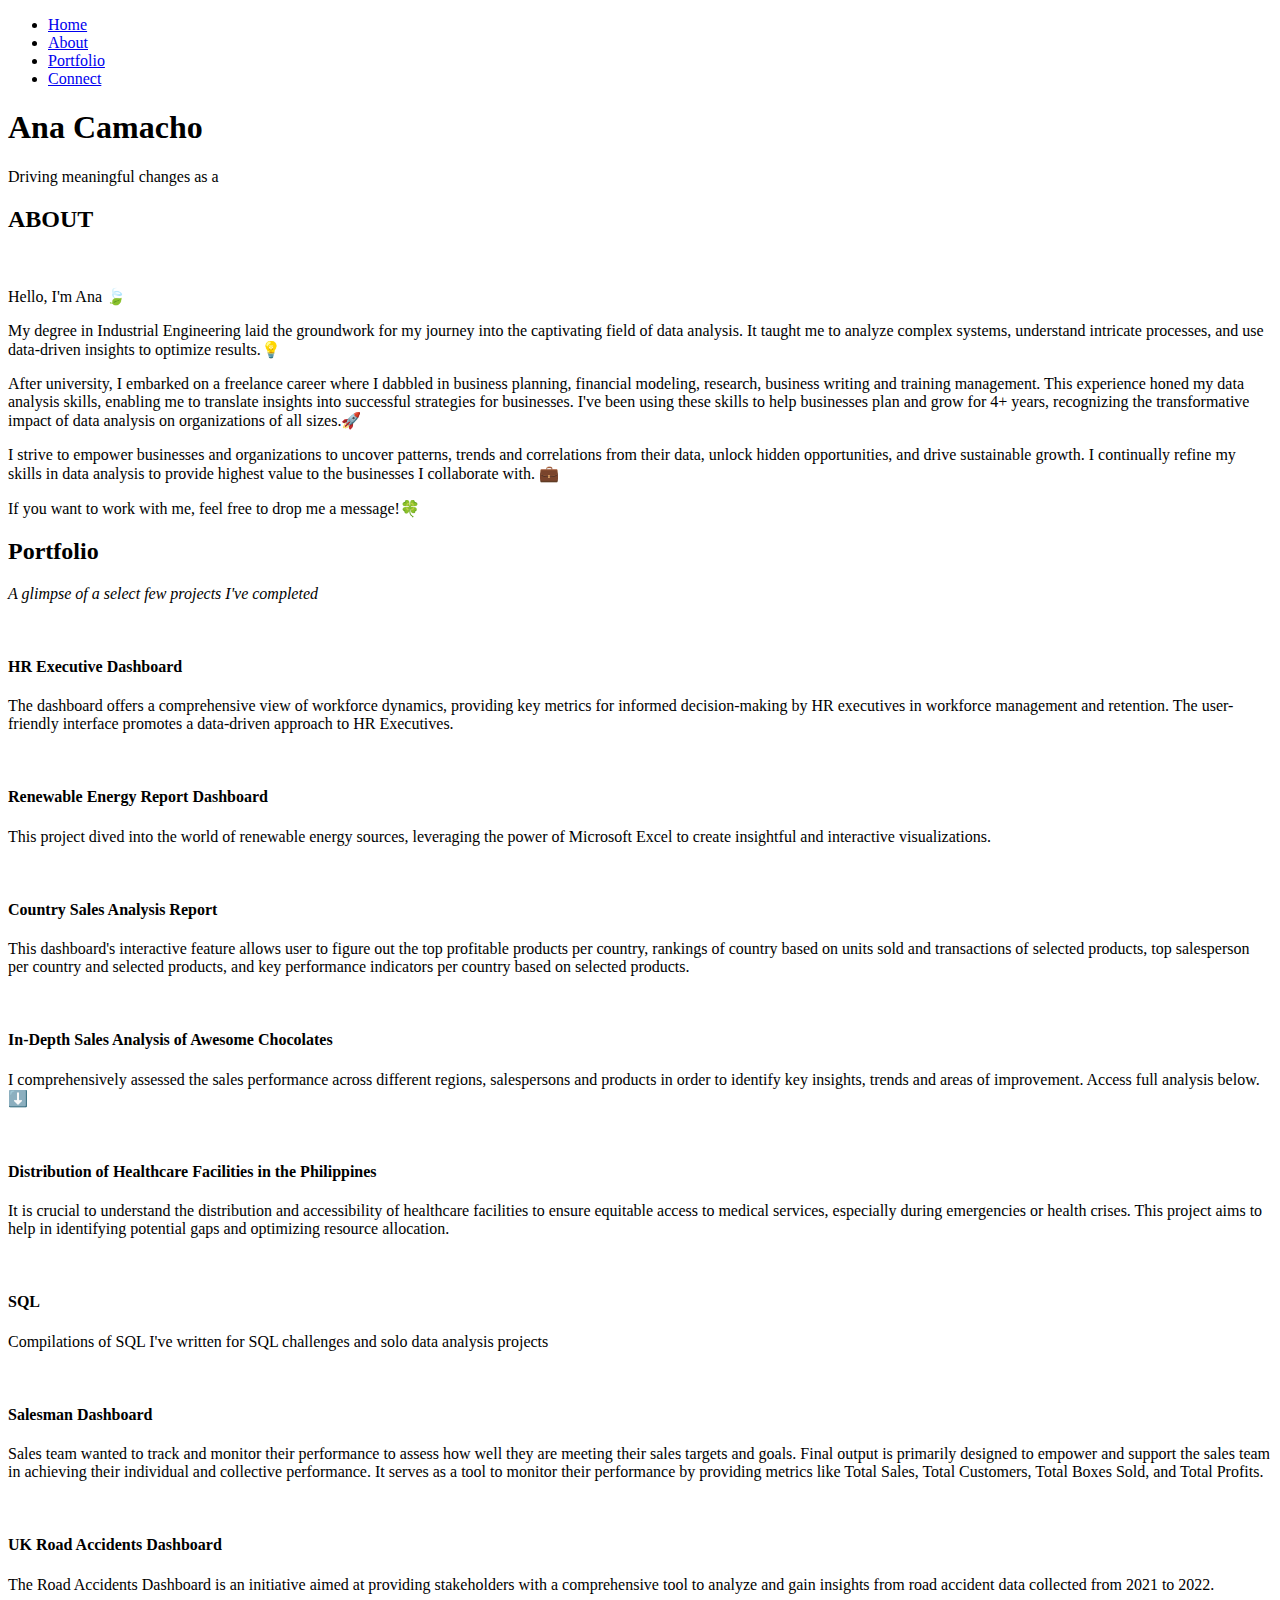
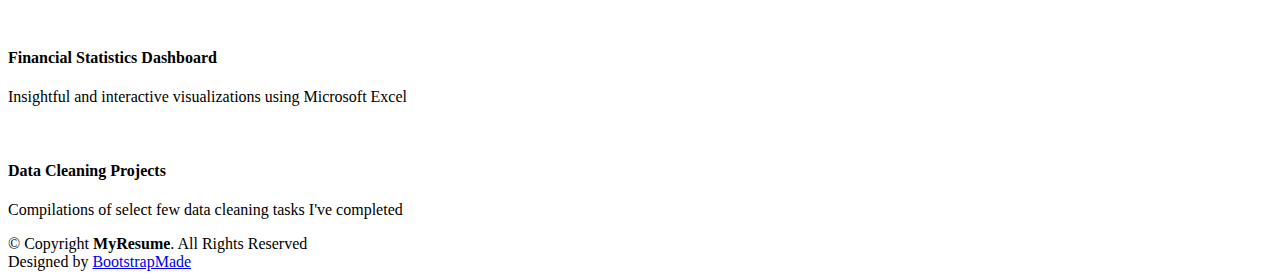
==== index.html @ 0ac9e0a1 "Add files via upload" ====
<!DOCTYPE html>
<html lang="en">

<head>
  <meta charset="utf-8">
  <meta content="width=device-width, initial-scale=1.0" name="viewport">

  <title>Ana Camacho</title>
  <link href="assets/img/girl_64.png" rel="icon">
  <link href="assets/img/girl_64.png" rel="apple-touch-icon">

  <!-- Google Fonts -->
  <link href="https://fonts.googleapis.com/css?family=Open+Sans:300,300i,400,400i,600,600i,700,700i|Raleway:300,300i,400,400i,500,500i,600,600i,700,700i|Poppins:300,300i,400,400i,500,500i,600,600i,700,700i" rel="stylesheet">

  <!-- Vendor CSS Files -->
  <link href="assets/vendor/aos/aos.css" rel="stylesheet">
  <link href="assets/vendor/bootstrap/css/bootstrap.min.css" rel="stylesheet">
  <link href="assets/vendor/bootstrap-icons/bootstrap-icons.css" rel="stylesheet">
  <link href="assets/vendor/boxicons/css/boxicons.min.css" rel="stylesheet">
  <link href="assets/vendor/glightbox/css/glightbox.min.css" rel="stylesheet">
  <link href="assets/vendor/swiper/swiper-bundle.min.css" rel="stylesheet">

  <!-- Template Main CSS File -->
  <link href="assets/css/style.css" rel="stylesheet">

  <!-- =======================================================
  * Template Name: MyResume
  * Updated: Sep 18 2023 with Bootstrap v5.3.2
  * Template URL: https://bootstrapmade.com/free-html-bootstrap-template-my-resume/
  * Author: BootstrapMade.com
  * License: https://bootstrapmade.com/license/
  ======================================================== -->

</head>

<body>

  <i class="bi bi-list mobile-nav-toggle d-lg-none"></i>

  <!-- ======= Header ======= -->

  <header id="header" class="d-flex flex-column justify-content-center">

    <nav id="navbar" class="navbar nav-menu">
      <ul>
        <li><a href="#hero" class="nav-link scrollto active"><i class="bx bx-home"></i> <span>Home</span></a></li>
        <li><a href="#about" class="nav-link scrollto"><i class="bx bx-user"></i> <span>About</span></a></li>
        <li><a href="#portfolio" class="nav-link scrollto"><i class="bx bx-book-content"></i> <span>Portfolio</span></a></li>
        <li><a href="https://www.linkedin.com/in/anaccamacho/" class="linkedin" target="_blank"><i class="bx bxl-linkedin"></i> <span>Connect</span></a></li>
      </ul>
    </nav>

  </header>

  <!-- ======= Hero Section ======= -->
  <section id="hero" class="d-flex flex-column justify-content-center">

    <div class="container" data-aos="zoom-in" data-aos-delay="100">
    
      <h1>Ana Camacho</h1>
      <p> Driving meaningful changes as a <span class="typed" data-typed-items="Data Analyst, Data Explorer, Data Detective"></span></p> 
    
    </div>

  </section> 

  <main id="main">

    <!-- ======= About Section ======= -->
    <section id="about" class="about">

      <div class="container" data-aos="fade-up">

        <div class="section-title">
          <h2>ABOUT</h2>
        </div>

        <div class="row">
      
          <div class="col-lg-4">
            <img src="assets/img/ana_pfp.png" class="img-fluid" alt="">
          </div>
      
          <div class="col-lg-8 pt-4 pt-lg-0 content">
            <p> Hello, I'm Ana 🍃 </p>

            <p>My degree in Industrial Engineering laid the groundwork for my journey into the captivating field of data analysis. It taught me to analyze complex systems, understand intricate processes, and use data-driven insights to optimize results.💡</p>

            <p>After university, I embarked on a freelance career where I dabbled in business planning, financial modeling, research, business writing and training management. This experience honed my data analysis skills, enabling me to translate insights into successful strategies for businesses. I've been using these skills to help businesses plan and grow for 4+ years, recognizing the transformative impact of data analysis on organizations of all sizes.🚀</p>

            <p>I strive to empower businesses and organizations to uncover patterns, trends and correlations from their data, unlock hidden opportunities, and drive sustainable growth. I continually refine my skills in data analysis to provide highest value to the businesses I collaborate with. 💼</p>

            <p> If you want to work with me, feel free to drop me a message!🍀</p>
          </div>
        </div>

      </div>
    </section>
    
    <!-- ======= Portfolio Section ======= -->
    <section id="portfolio" class="portfolio section-bg">
      <div class="container" data-aos="fade-up">

        <div class="section-title">
          <h2>Portfolio</h2>
          <p><i>A glimpse of a select few projects I've completed </i></p>
          
        </div>

        <div class="row portfolio-container" data-aos="fade-up" data-aos-delay="200">

          <div class="col-md-6 portfolio-item filter-visualization">
            <div class="portfolio-wrap">
              <img src="assets/img/portfolio/hr_executive_dashboard.png" class="img-fluid" alt="">
              <div class="portfolio-info">
                <h4>HR Executive Dashboard</h4>
                <p>
                  The dashboard offers a comprehensive view of workforce dynamics, providing key metrics for informed decision-making by HR executives in workforce management and retention. The user-friendly interface promotes a data-driven approach to HR Executives.</p>
                <div class="portfolio-links">
                  <a href= "https://app.powerbi.com/view?r=eyJrIjoiNTZlODE0MDctMjBjNC00NDViLThkMmQtYTVkYjQ5OWE0NzkyIiwidCI6IjE4OGQ4ODEyLTJkMTUtNGMzNy05YTcyLTUzNDM0NTBjMzcxMyIsImMiOjEwfQ%3D%3D" target="_blank"><i class="bx bx-link"></i></a>
                </div>
              </div>
            </div>
          </div>

          <div class="col-md-6 portfolio-item filter-others filter-visualization">
            <div class="portfolio-wrap">
              <img src="assets/img/portfolio/renewablenergy_cover.png" class="img-fluid" alt="">
              <div class="portfolio-info">
                <h4>Renewable Energy Report Dashboard</h4>
                <p>This project dived into the world of renewable energy sources, leveraging the power of Microsoft Excel to create insightful and interactive visualizations.</p>
                <div class="portfolio-links">
                  <a href="projects/project-01.html" class="portfolio-details-lightbox" data-glightbox="type: external" title="Project Details"><i class="bx bx-link"></i></a>
                </div>
              </div>
            </div>
          </div>

          <div class="col-md-6 portfolio-item filter-visualization">
            <div class="portfolio-wrap">
              <img src="assets/img/portfolio/awesomechocolates_geographysalesdashboard_cover.png" class="img-fluid" alt="">
              <div class="portfolio-info">
                <h4>Country Sales Analysis Report</h4>
                <p>This dashboard's interactive feature allows user to figure out the top profitable products per country, rankings of country based on units sold and transactions of selected products, top salesperson per country and selected products, and key performance indicators per country based on selected products.</p>
                <div class="portfolio-links">
                  <a href="projects/project-02.html" class="portfolio-details-lightbox" data-glightbox="type: external" title="Project Details"><i class="bx bx-link"></i></a>
                </div>
              </div>
            </div>
          </div>

          <div class="col-md-6 portfolio-item filter-analysis">
            <div class="portfolio-wrap">
              <img src="assets/img/portfolio/dataanalysis_awesomechocolates.png" class="img-fluid" alt="">
              <div class="portfolio-info">
                <h4>In-Depth Sales Analysis of Awesome Chocolates</h4>
                <p>I comprehensively assessed the sales performance across different regions, salespersons and products in order to identify key insights, trends and areas of improvement. Access full analysis below. ⬇️ </p>
                <div class="portfolio-links">
                  <a href="https://docs.google.com/document/d/1RWYMWSidSkpHESJI_lPMT2tntJE7tvJ0dyaQ7X9fXH4/preview" target="_blank"><i class="bx bx-link"></i></a>
                </div>
              </div>
            </div>
          </div>

          <div class="col-md-6 portfolio-item filter-others filter-visualization">
            <div class="portfolio-wrap">
              <img src="assets/img/portfolio/healthcarefacilities.png" class="img-fluid" alt="">
              <div class="portfolio-info">
                <h4>Distribution of Healthcare Facilities in the Philippines</h4>
                <p>It is crucial to understand the distribution and accessibility of healthcare facilities to ensure equitable access to medical services, especially during emergencies or health crises. This project aims to help in identifying potential gaps and optimizing resource allocation.</p>
                <div class="portfolio-links">
                  <a href="https://app.powerbi.com/view?r=eyJrIjoiY2UyODMwYzYtZWM0Yy00MTZiLTk3NjktZjI3MzQ0ODRiMzk3IiwidCI6IjE4OGQ4ODEyLTJkMTUtNGMzNy05YTcyLTUzNDM0NTBjMzcxMyIsImMiOjEwfQ%3D%3D" target="_blank"><i class="bx bx-link"></i></a>
                </div>
              </div>
            </div>
          </div>

          <div class="col-md-6 portfolio-item filter-others">
            <div class="portfolio-wrap">
              <img src="assets/img/portfolio/sql_queries.png" class="img-fluid" alt="">
              <div class="portfolio-info">
                <h4>SQL</h4>
                <p>Compilations of SQL I've written for SQL challenges and solo data analysis projects</p>
                <div class="portfolio-links">
                <a href="https://github.com/datawithana/SQL-portfolio" target="_blank"><i class="bx bx-link"></i></a></div>
              </div>
            </div>
          </div>

          <div class="col-md-6 portfolio-item filter-visualization">
            <div class="portfolio-wrap">
              <img src="assets/img/portfolio/salesmandashboard.png" class="img-fluid" alt="">
              <div class="portfolio-info">
                <h4>Salesman Dashboard</h4>
                <p>Sales team wanted to track and monitor their performance to assess how well they are meeting their sales targets and goals. Final output is primarily designed to empower and support the sales team in achieving their individual and collective performance. It serves as a tool to monitor their performance by providing metrics like Total Sales, Total Customers, Total Boxes Sold, and Total Profits.</p>
                <div class="portfolio-links">
                  <a href="https://app.powerbi.com/view?r=eyJrIjoiYmE5MTgwOWItZjQxNS00NzBhLWE4YTAtZTU0NDU4N2Y2ODc3IiwidCI6IjE4OGQ4ODEyLTJkMTUtNGMzNy05YTcyLTUzNDM0NTBjMzcxMyIsImMiOjEwfQ%3D%3D" target="_blank"><i class="bx bx-link"></i></a>
                </div>
              </div>
            </div>
          </div>

          <div class="col-md-6 portfolio-item filter-others filter-visualization filter-analysis">
            <div class="portfolio-wrap">
              <img src="assets/img/portfolio/roadaccidentsreportdashboard_cover.png" class="img-fluid" alt="">
              <div class="portfolio-info">
                <h4>UK Road Accidents Dashboard</h4>
                <p>The Road Accidents Dashboard is an initiative aimed at providing stakeholders with a comprehensive tool to analyze and gain insights from road accident data collected from 2021 to 2022.</p>
                <div class="portfolio-links">
                  <a href="projects/project-03.html" class="portfolio-details-lightbox" data-glightbox="type: external" title="Project Details"><i class="bx bx-link"></i></a>
                </div>
              </div>
            </div>
          </div>

          <div class="col-md-6 portfolio-item filter-others filter-visualization">
            <div class="portfolio-wrap">
              <img src="assets/img/portfolio/financialstatsviz_cover.png" class="img-fluid" alt="">
              <div class="portfolio-info">
                <h4>Financial Statistics Dashboard</h4>
                <p>Insightful and interactive visualizations using Microsoft Excel</p>
              </div>
            </div>
          </div>

          <div class="col-md-6 portfolio-item filter-others filter-analysis">
            <div class="portfolio-wrap">
              <img src="assets/img/portfolio/datacleaningprojects-cover.png" class="img-fluid" alt="">
              <div class="portfolio-info">
                <h4>Data Cleaning Projects</h4>
                <p>Compilations of select few data cleaning tasks I've completed</p>
                <div class="portfolio-links">
                  <a href="projects/project-04.html" class="portfolio-details-lightbox" data-glightbox="type: external" title="Project Details"><i class="bx bx-link"></i></a>
                </div>
              </div>
            </div>
          </div>

        </div>

      </div>
    </section><!-- End Portfolio Section -->
  

  </main><!-- End #main -->

  <!-- ======= Footer ======= -->
  <footer id="footer">
    <div class="container">
      <div class="copyright">
        &copy; Copyright <strong><span>MyResume</span></strong>. All Rights Reserved
      </div>
      <div class="credits">
        <!-- All the links in the footer should remain intact. -->
        <!-- You can delete the links only if you purchased the pro version. -->
        <!-- Licensing information: [license-url] -->
        <!-- Purchase the pro version with working PHP/AJAX contact form: https://bootstrapmade.com/free-html-bootstrap-template-my-resume/ -->
        Designed by <a href="https://bootstrapmade.com/">BootstrapMade</a>
      </div>
    </div>
  </footer><!-- End Footer -->

  <div id="preloader"></div>
  <a href="#" class="back-to-top d-flex align-items-center justify-content-center"><i class="bi bi-arrow-up-short"></i></a>

  <!-- Vendor JS Files -->
  <script src="assets/vendor/purecounter/purecounter_vanilla.js"></script>
  <script src="assets/vendor/aos/aos.js"></script>
  <script src="assets/vendor/bootstrap/js/bootstrap.bundle.min.js"></script>
  <script src="assets/vendor/glightbox/js/glightbox.min.js"></script>
  <script src="assets/vendor/isotope-layout/isotope.pkgd.min.js"></script>
  <script src="assets/vendor/swiper/swiper-bundle.min.js"></script>
  <script src="assets/vendor/typed.js/typed.umd.js"></script>
  <script src="assets/vendor/waypoints/noframework.waypoints.js"></script>
  <script src="assets/vendor/php-email-form/validate.js"></script>

  <!-- Template Main JS File -->
  <script src="assets/js/main.js"></script>

</body>

</html>
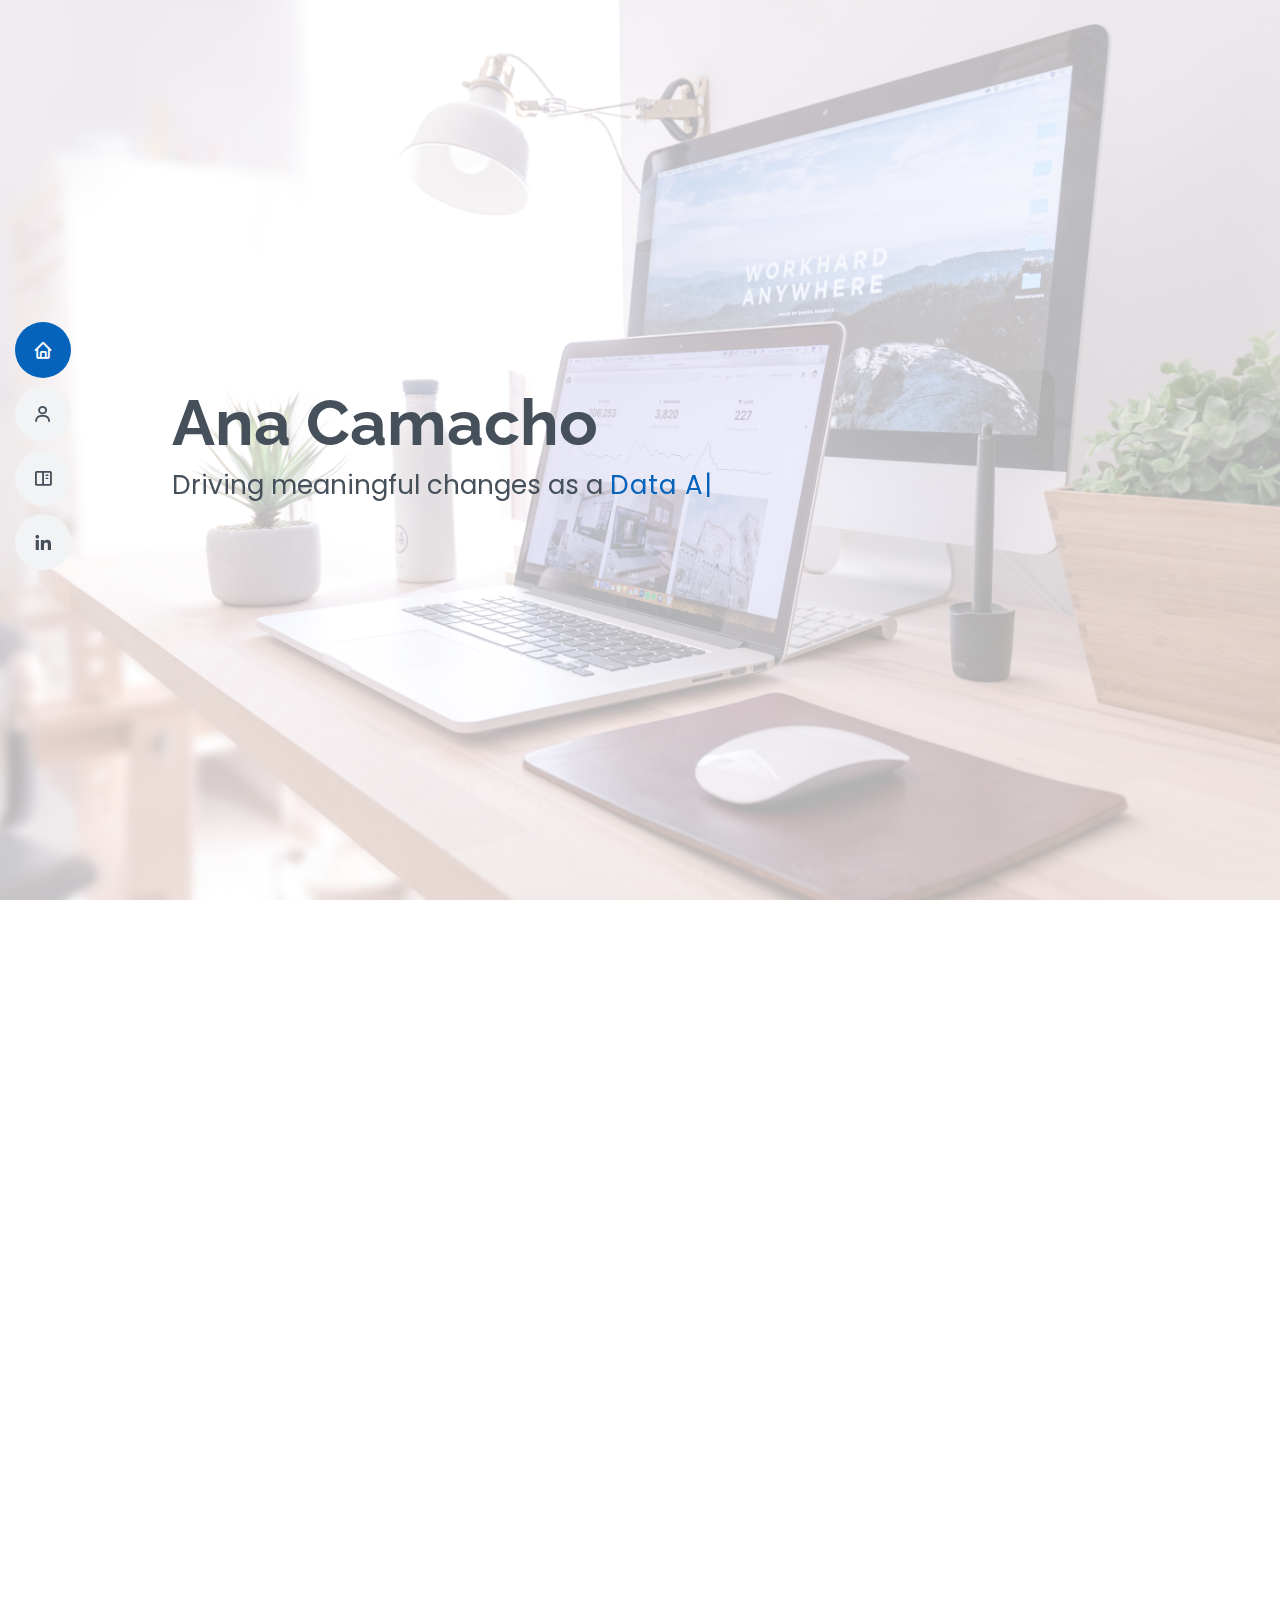
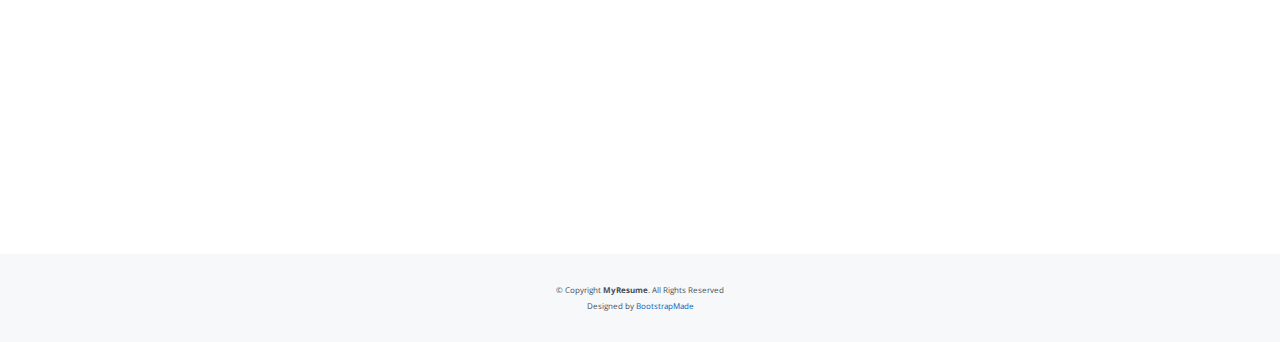
==== commit 7c034d2e: "Update index.html" ====
--- a/index.html
+++ b/index.html
@@ -108,6 +108,20 @@
         </div>
 
         <div class="row portfolio-container" data-aos="fade-up" data-aos-delay="200">
+
+            <div class="col-md-6 portfolio-item filter-visualization">
+              <div class="portfolio-wrap">
+                <img src="assets/img/portfolio/restaurantanalysis_orders.png" class="img-fluid" alt="">
+                <div class="portfolio-info">
+                  <h4>Restaurant Menu Analysis</h4>
+                  <p>
+                    The purpose of this analysis was to examine the menu items that were most and least popular among the customers and to evaluate their impact on the restaurant's revenue in the first quarter of the year.</p>
+                  <div class="portfolio-links">
+                    <a href= "https://app.powerbi.com/view?r=eyJrIjoiNmNmNjc3MmEtMzZmMi00ZTgxLWFhZWUtY2U0OTA3MTk2NTc5IiwidCI6IjgzODhmOWY5LTZmZTMtNGE1MS1hMjk1LWZjYjk2OGMyMjgyMyIsImMiOjEwfQ%3D%3D" target="_blank"><i class="bx bx-link"></i></a>
+                  </div>
+                </div>
+              </div>
+            </div>
 
           <div class="col-md-6 portfolio-item filter-visualization">
             <div class="portfolio-wrap">
@@ -279,4 +293,4 @@
 
 </body>
 
-</html>+</html>
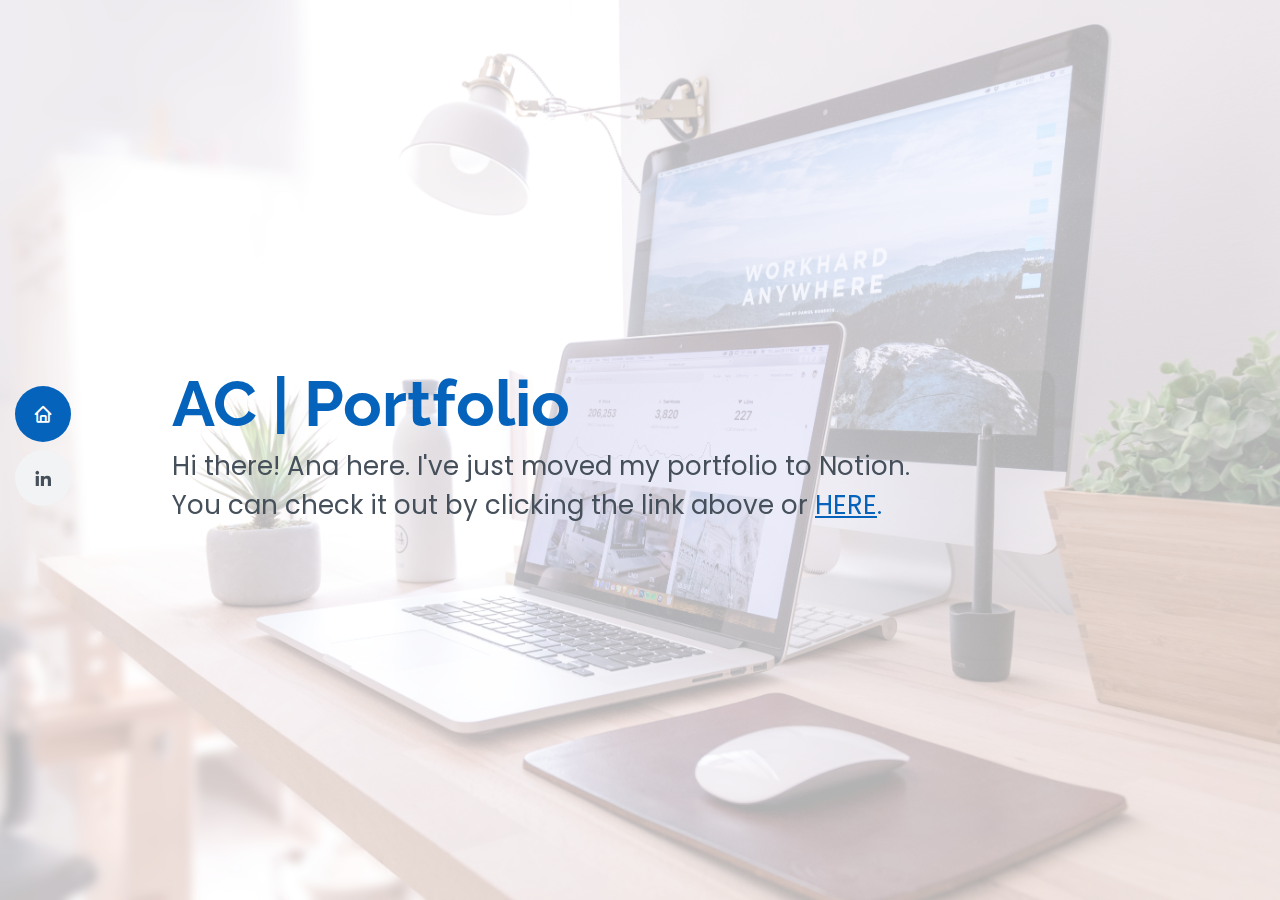
==== commit 772222b8: "Update.html" ====
--- a/index.html
+++ b/index.html
@@ -23,13 +23,6 @@
   <!-- Template Main CSS File -->
   <link href="assets/css/style.css" rel="stylesheet">
 
-  <!-- =======================================================
-  * Template Name: MyResume
-  * Updated: Sep 18 2023 with Bootstrap v5.3.2
-  * Template URL: https://bootstrapmade.com/free-html-bootstrap-template-my-resume/
-  * Author: BootstrapMade.com
-  * License: https://bootstrapmade.com/license/
-  ======================================================== -->
 
 </head>
 
@@ -44,8 +37,6 @@
     <nav id="navbar" class="navbar nav-menu">
       <ul>
         <li><a href="#hero" class="nav-link scrollto active"><i class="bx bx-home"></i> <span>Home</span></a></li>
-        <li><a href="#about" class="nav-link scrollto"><i class="bx bx-user"></i> <span>About</span></a></li>
-        <li><a href="#portfolio" class="nav-link scrollto"><i class="bx bx-book-content"></i> <span>Portfolio</span></a></li>
         <li><a href="https://www.linkedin.com/in/anaccamacho/" class="linkedin" target="_blank"><i class="bx bxl-linkedin"></i> <span>Connect</span></a></li>
       </ul>
     </nav>
@@ -57,222 +48,15 @@
 
     <div class="container" data-aos="zoom-in" data-aos-delay="100">
     
-      <h1>Ana Camacho</h1>
-      <p> Driving meaningful changes as a <span class="typed" data-typed-items="Data Analyst, Data Explorer, Data Detective"></span></p> 
+      <h1> <a href="bit.ly/datawithana"> AC | Portfolio </a> </h1>
+      <p> Hi there! Ana here. I've just moved my portfolio to Notion. <br> You can check it out by clicking the link above or <a href="bit.ly/datawithana"> <u> HERE</u>. </a> </p> 
     
     </div>
 
   </section> 
-
-  <main id="main">
-
-    <!-- ======= About Section ======= -->
-    <section id="about" class="about">
-
-      <div class="container" data-aos="fade-up">
-
-        <div class="section-title">
-          <h2>ABOUT</h2>
-        </div>
-
-        <div class="row">
-      
-          <div class="col-lg-4">
-            <img src="assets/img/ana_pfp.png" class="img-fluid" alt="">
-          </div>
-      
-          <div class="col-lg-8 pt-4 pt-lg-0 content">
-            <p> Hello, I'm Ana 🍃 </p>
-
-            <p>My degree in Industrial Engineering laid the groundwork for my journey into the captivating field of data analysis. It taught me to analyze complex systems, understand intricate processes, and use data-driven insights to optimize results.💡</p>
-
-            <p>After university, I embarked on a freelance career where I dabbled in business planning, financial modeling, research, business writing and training management. This experience honed my data analysis skills, enabling me to translate insights into successful strategies for businesses. I've been using these skills to help businesses plan and grow for 4+ years, recognizing the transformative impact of data analysis on organizations of all sizes.🚀</p>
-
-            <p>I strive to empower businesses and organizations to uncover patterns, trends and correlations from their data, unlock hidden opportunities, and drive sustainable growth. I continually refine my skills in data analysis to provide highest value to the businesses I collaborate with. 💼</p>
-
-            <p> If you want to work with me, feel free to drop me a message!🍀</p>
-          </div>
-        </div>
-
-      </div>
-    </section>
-    
-    <!-- ======= Portfolio Section ======= -->
-    <section id="portfolio" class="portfolio section-bg">
-      <div class="container" data-aos="fade-up">
-
-        <div class="section-title">
-          <h2>Portfolio</h2>
-          <p><i>A glimpse of a select few projects I've completed </i></p>
-          
-        </div>
-
-        <div class="row portfolio-container" data-aos="fade-up" data-aos-delay="200">
-
-            <div class="col-md-6 portfolio-item filter-visualization">
-              <div class="portfolio-wrap">
-                <img src="assets/img/portfolio/restaurantanalysis_orders.png" class="img-fluid" alt="">
-                <div class="portfolio-info">
-                  <h4>Restaurant Menu Analysis</h4>
-                  <p>
-                    The purpose of this analysis was to examine the menu items that were most and least popular among the customers and to evaluate their impact on the restaurant's revenue in the first quarter of the year.</p>
-                  <div class="portfolio-links">
-                    <a href= "https://app.powerbi.com/view?r=eyJrIjoiNmNmNjc3MmEtMzZmMi00ZTgxLWFhZWUtY2U0OTA3MTk2NTc5IiwidCI6IjgzODhmOWY5LTZmZTMtNGE1MS1hMjk1LWZjYjk2OGMyMjgyMyIsImMiOjEwfQ%3D%3D" target="_blank"><i class="bx bx-link"></i></a>
-                  </div>
-                </div>
-              </div>
-            </div>
-
-          <div class="col-md-6 portfolio-item filter-visualization">
-            <div class="portfolio-wrap">
-              <img src="assets/img/portfolio/hr_executive_dashboard.png" class="img-fluid" alt="">
-              <div class="portfolio-info">
-                <h4>HR Executive Dashboard</h4>
-                <p>
-                  The dashboard offers a comprehensive view of workforce dynamics, providing key metrics for informed decision-making by HR executives in workforce management and retention. The user-friendly interface promotes a data-driven approach to HR Executives.</p>
-                <div class="portfolio-links">
-                  <a href= "https://app.powerbi.com/view?r=eyJrIjoiNTZlODE0MDctMjBjNC00NDViLThkMmQtYTVkYjQ5OWE0NzkyIiwidCI6IjE4OGQ4ODEyLTJkMTUtNGMzNy05YTcyLTUzNDM0NTBjMzcxMyIsImMiOjEwfQ%3D%3D" target="_blank"><i class="bx bx-link"></i></a>
-                </div>
-              </div>
-            </div>
-          </div>
-
-          <div class="col-md-6 portfolio-item filter-others filter-visualization">
-            <div class="portfolio-wrap">
-              <img src="assets/img/portfolio/renewablenergy_cover.png" class="img-fluid" alt="">
-              <div class="portfolio-info">
-                <h4>Renewable Energy Report Dashboard</h4>
-                <p>This project dived into the world of renewable energy sources, leveraging the power of Microsoft Excel to create insightful and interactive visualizations.</p>
-                <div class="portfolio-links">
-                  <a href="projects/project-01.html" class="portfolio-details-lightbox" data-glightbox="type: external" title="Project Details"><i class="bx bx-link"></i></a>
-                </div>
-              </div>
-            </div>
-          </div>
-
-          <div class="col-md-6 portfolio-item filter-visualization">
-            <div class="portfolio-wrap">
-              <img src="assets/img/portfolio/awesomechocolates_geographysalesdashboard_cover.png" class="img-fluid" alt="">
-              <div class="portfolio-info">
-                <h4>Country Sales Analysis Report</h4>
-                <p>This dashboard's interactive feature allows user to figure out the top profitable products per country, rankings of country based on units sold and transactions of selected products, top salesperson per country and selected products, and key performance indicators per country based on selected products.</p>
-                <div class="portfolio-links">
-                  <a href="projects/project-02.html" class="portfolio-details-lightbox" data-glightbox="type: external" title="Project Details"><i class="bx bx-link"></i></a>
-                </div>
-              </div>
-            </div>
-          </div>
-
-          <div class="col-md-6 portfolio-item filter-analysis">
-            <div class="portfolio-wrap">
-              <img src="assets/img/portfolio/dataanalysis_awesomechocolates.png" class="img-fluid" alt="">
-              <div class="portfolio-info">
-                <h4>In-Depth Sales Analysis of Awesome Chocolates</h4>
-                <p>I comprehensively assessed the sales performance across different regions, salespersons and products in order to identify key insights, trends and areas of improvement. Access full analysis below. ⬇️ </p>
-                <div class="portfolio-links">
-                  <a href="https://docs.google.com/document/d/1RWYMWSidSkpHESJI_lPMT2tntJE7tvJ0dyaQ7X9fXH4/preview" target="_blank"><i class="bx bx-link"></i></a>
-                </div>
-              </div>
-            </div>
-          </div>
-
-          <div class="col-md-6 portfolio-item filter-others filter-visualization">
-            <div class="portfolio-wrap">
-              <img src="assets/img/portfolio/healthcarefacilities.png" class="img-fluid" alt="">
-              <div class="portfolio-info">
-                <h4>Distribution of Healthcare Facilities in the Philippines</h4>
-                <p>It is crucial to understand the distribution and accessibility of healthcare facilities to ensure equitable access to medical services, especially during emergencies or health crises. This project aims to help in identifying potential gaps and optimizing resource allocation.</p>
-                <div class="portfolio-links">
-                  <a href="https://app.powerbi.com/view?r=eyJrIjoiY2UyODMwYzYtZWM0Yy00MTZiLTk3NjktZjI3MzQ0ODRiMzk3IiwidCI6IjE4OGQ4ODEyLTJkMTUtNGMzNy05YTcyLTUzNDM0NTBjMzcxMyIsImMiOjEwfQ%3D%3D" target="_blank"><i class="bx bx-link"></i></a>
-                </div>
-              </div>
-            </div>
-          </div>
-
-          <div class="col-md-6 portfolio-item filter-others">
-            <div class="portfolio-wrap">
-              <img src="assets/img/portfolio/sql_queries.png" class="img-fluid" alt="">
-              <div class="portfolio-info">
-                <h4>SQL</h4>
-                <p>Compilations of SQL I've written for SQL challenges and solo data analysis projects</p>
-                <div class="portfolio-links">
-                <a href="https://github.com/datawithana/SQL-portfolio" target="_blank"><i class="bx bx-link"></i></a></div>
-              </div>
-            </div>
-          </div>
-
-          <div class="col-md-6 portfolio-item filter-visualization">
-            <div class="portfolio-wrap">
-              <img src="assets/img/portfolio/salesmandashboard.png" class="img-fluid" alt="">
-              <div class="portfolio-info">
-                <h4>Salesman Dashboard</h4>
-                <p>Sales team wanted to track and monitor their performance to assess how well they are meeting their sales targets and goals. Final output is primarily designed to empower and support the sales team in achieving their individual and collective performance. It serves as a tool to monitor their performance by providing metrics like Total Sales, Total Customers, Total Boxes Sold, and Total Profits.</p>
-                <div class="portfolio-links">
-                  <a href="https://app.powerbi.com/view?r=eyJrIjoiYmE5MTgwOWItZjQxNS00NzBhLWE4YTAtZTU0NDU4N2Y2ODc3IiwidCI6IjE4OGQ4ODEyLTJkMTUtNGMzNy05YTcyLTUzNDM0NTBjMzcxMyIsImMiOjEwfQ%3D%3D" target="_blank"><i class="bx bx-link"></i></a>
-                </div>
-              </div>
-            </div>
-          </div>
-
-          <div class="col-md-6 portfolio-item filter-others filter-visualization filter-analysis">
-            <div class="portfolio-wrap">
-              <img src="assets/img/portfolio/roadaccidentsreportdashboard_cover.png" class="img-fluid" alt="">
-              <div class="portfolio-info">
-                <h4>UK Road Accidents Dashboard</h4>
-                <p>The Road Accidents Dashboard is an initiative aimed at providing stakeholders with a comprehensive tool to analyze and gain insights from road accident data collected from 2021 to 2022.</p>
-                <div class="portfolio-links">
-                  <a href="projects/project-03.html" class="portfolio-details-lightbox" data-glightbox="type: external" title="Project Details"><i class="bx bx-link"></i></a>
-                </div>
-              </div>
-            </div>
-          </div>
-
-          <div class="col-md-6 portfolio-item filter-others filter-visualization">
-            <div class="portfolio-wrap">
-              <img src="assets/img/portfolio/financialstatsviz_cover.png" class="img-fluid" alt="">
-              <div class="portfolio-info">
-                <h4>Financial Statistics Dashboard</h4>
-                <p>Insightful and interactive visualizations using Microsoft Excel</p>
-              </div>
-            </div>
-          </div>
-
-          <div class="col-md-6 portfolio-item filter-others filter-analysis">
-            <div class="portfolio-wrap">
-              <img src="assets/img/portfolio/datacleaningprojects-cover.png" class="img-fluid" alt="">
-              <div class="portfolio-info">
-                <h4>Data Cleaning Projects</h4>
-                <p>Compilations of select few data cleaning tasks I've completed</p>
-                <div class="portfolio-links">
-                  <a href="projects/project-04.html" class="portfolio-details-lightbox" data-glightbox="type: external" title="Project Details"><i class="bx bx-link"></i></a>
-                </div>
-              </div>
-            </div>
-          </div>
-
-        </div>
-
-      </div>
-    </section><!-- End Portfolio Section -->
   
 
   </main><!-- End #main -->
-
-  <!-- ======= Footer ======= -->
-  <footer id="footer">
-    <div class="container">
-      <div class="copyright">
-        &copy; Copyright <strong><span>MyResume</span></strong>. All Rights Reserved
-      </div>
-      <div class="credits">
-        <!-- All the links in the footer should remain intact. -->
-        <!-- You can delete the links only if you purchased the pro version. -->
-        <!-- Licensing information: [license-url] -->
-        <!-- Purchase the pro version with working PHP/AJAX contact form: https://bootstrapmade.com/free-html-bootstrap-template-my-resume/ -->
-        Designed by <a href="https://bootstrapmade.com/">BootstrapMade</a>
-      </div>
-    </div>
-  </footer><!-- End Footer -->
 
   <div id="preloader"></div>
   <a href="#" class="back-to-top d-flex align-items-center justify-content-center"><i class="bi bi-arrow-up-short"></i></a>
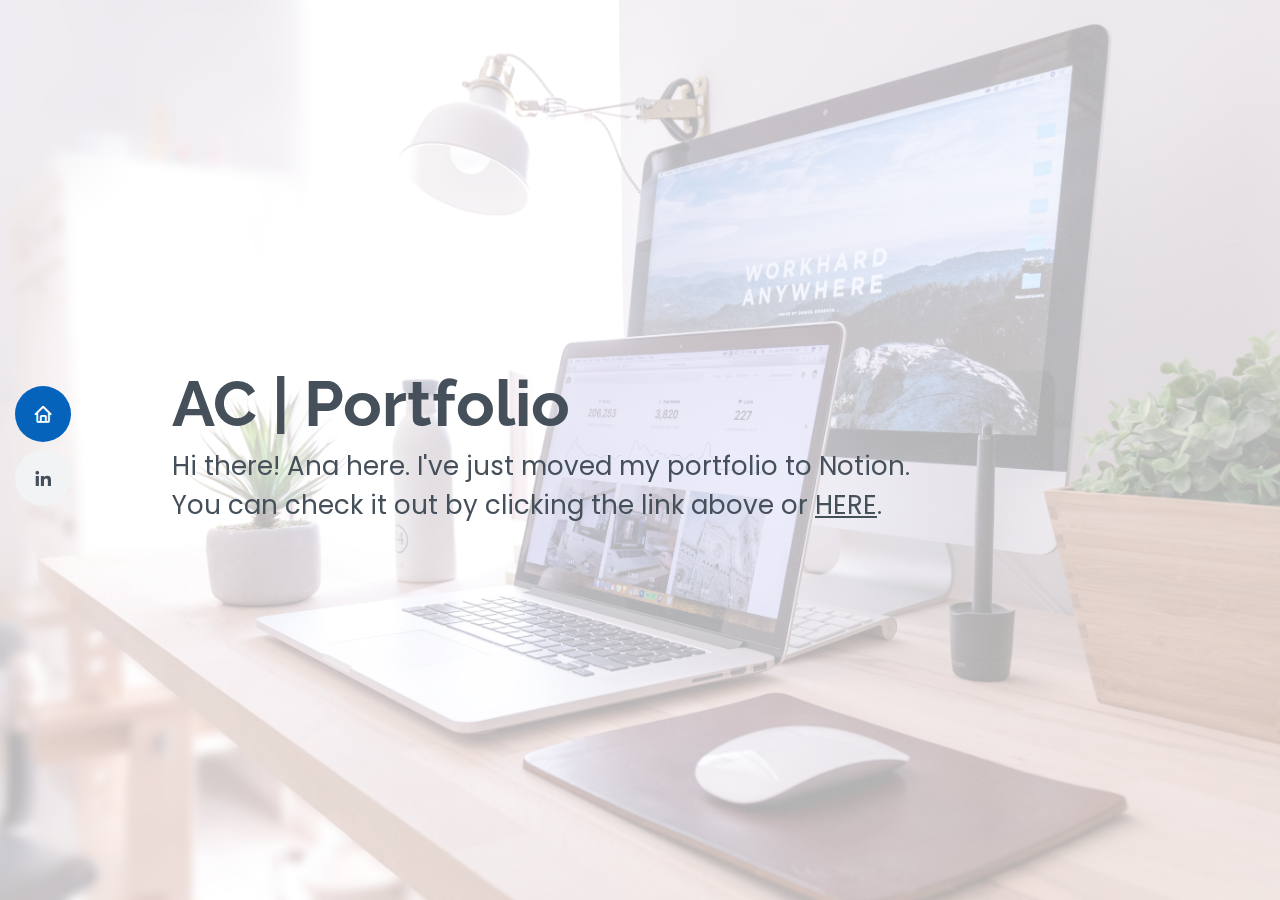
==== commit 2157066d: "Update index.html" ====
--- a/index.html
+++ b/index.html
@@ -48,8 +48,8 @@
 
     <div class="container" data-aos="zoom-in" data-aos-delay="100">
     
-      <h1> <a href="bit.ly/datawithana"> AC | Portfolio </a> </h1>
-      <p> Hi there! Ana here. I've just moved my portfolio to Notion. <br> You can check it out by clicking the link above or <a href="bit.ly/datawithana"> <u> HERE</u>. </a> </p> 
+      <h1> <link href="bit.ly/datawithana"> AC | Portfolio </a> </h1>
+      <p> Hi there! Ana here. I've just moved my portfolio to Notion. <br> You can check it out by clicking the link above or <link href="bit.ly/datawithana"> <u> HERE</u>. </a> </p> 
     
     </div>
 
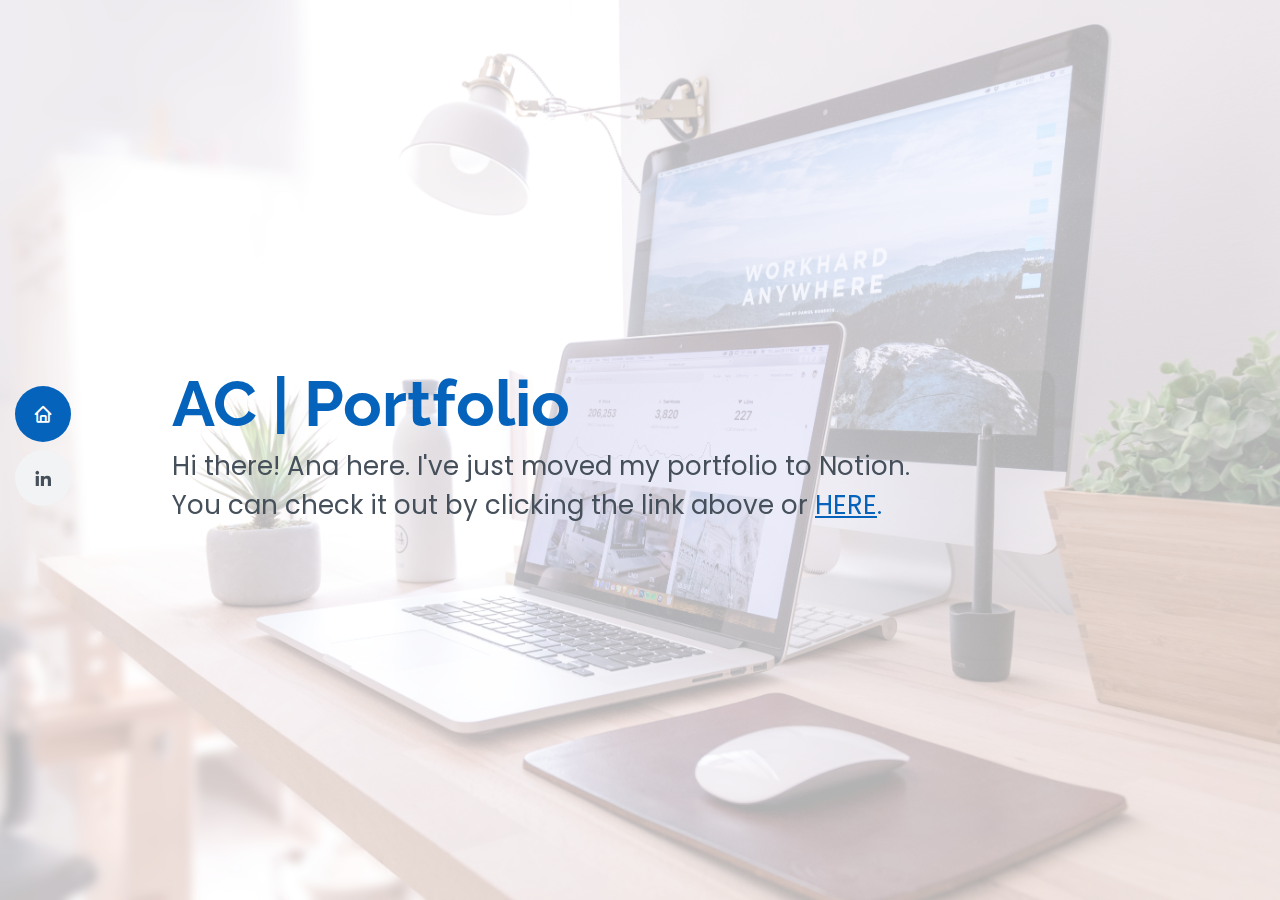
==== commit c411fabc: "Update index.html" ====
--- a/index.html
+++ b/index.html
@@ -48,8 +48,8 @@
 
     <div class="container" data-aos="zoom-in" data-aos-delay="100">
     
-      <h1> <link href="bit.ly/datawithana"> AC | Portfolio </a> </h1>
-      <p> Hi there! Ana here. I've just moved my portfolio to Notion. <br> You can check it out by clicking the link above or <link href="bit.ly/datawithana"> <u> HERE</u>. </a> </p> 
+      <h1> <a href="https://bit.ly/datawithana"> AC | Portfolio </a> </h1>
+      <p> Hi there! Ana here. I've just moved my portfolio to Notion. <br> You can check it out by clicking the link above or <a href="https://bit.ly/datawithana"> <u> HERE</u>. </a> </p> 
     
     </div>
 
